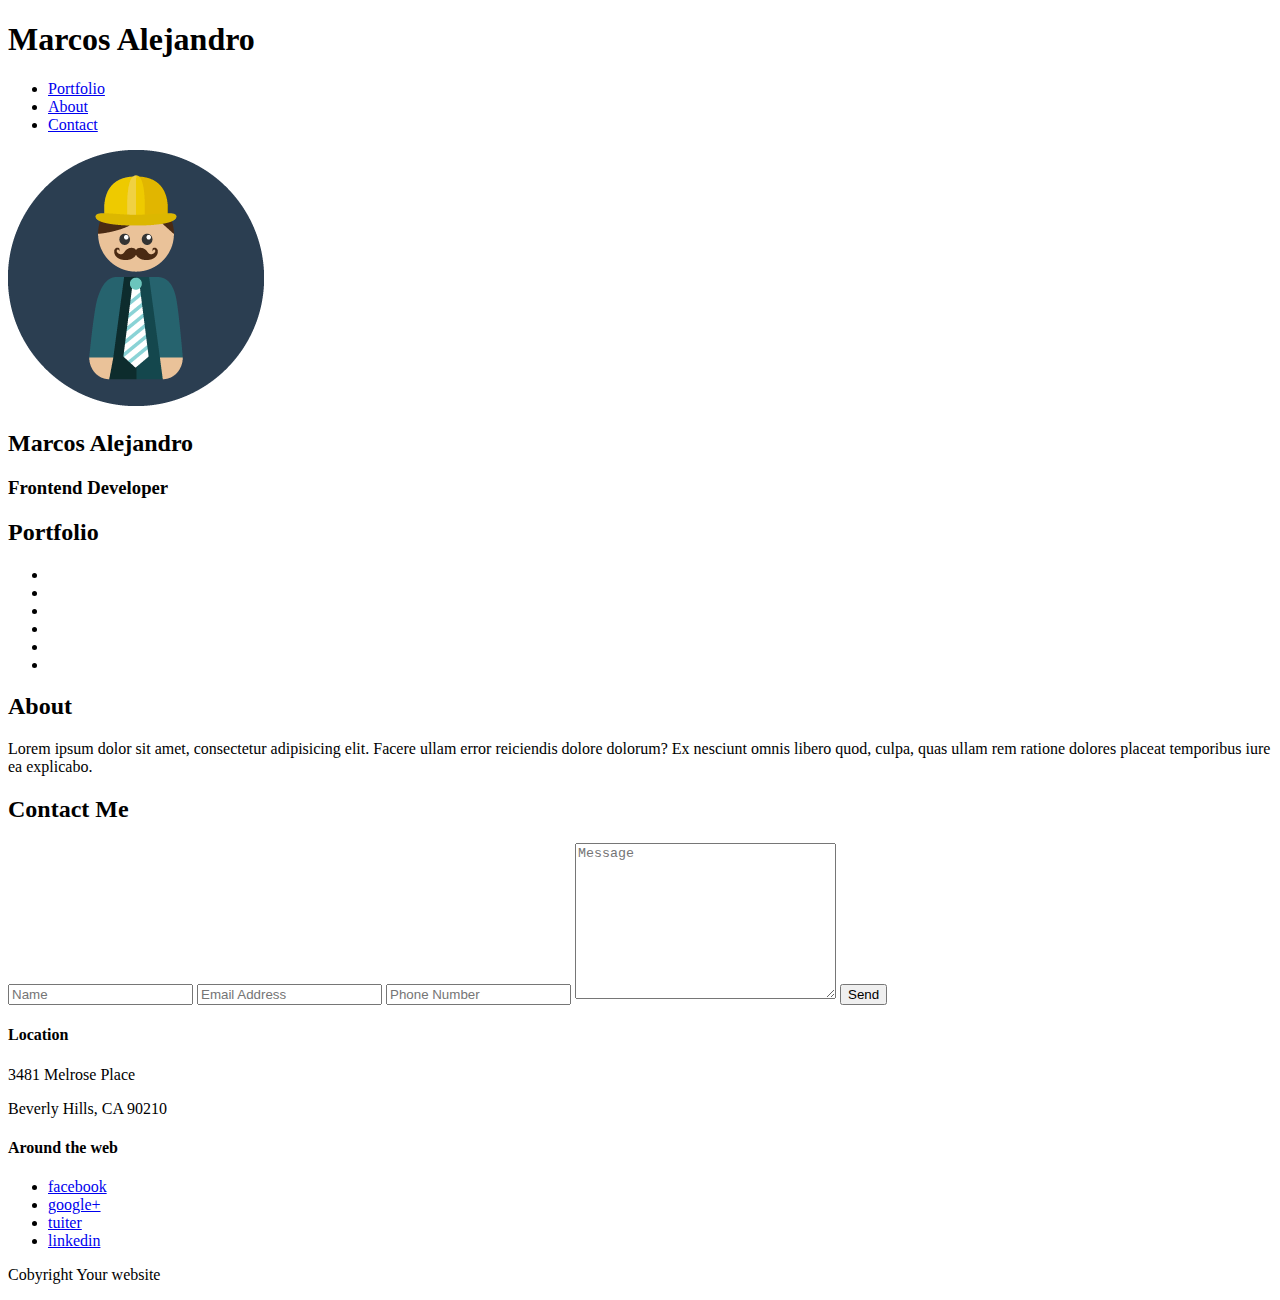
==== Portfolio TP7/index.html @ 8f19f57e "1er commit - Portfolio" ====
<!DOCTYPE html>
<html lang="en">
<head>
	<meta charset="UTF-8">
	<title>Workshop 1</title>
</head>
<body>
	<header>
		<nav>
			<h1>Marcos Alejandro</h1>
			<div>
				<ul>
					<li><a href="#">Portfolio</a></li>
					<li><a href="#">About</a></li>
					<li><a href="#">Contact</a></li>
				</ul>
			</div>
		</nav>
		<article>
			<img src="imagenes/trabajador.png" alt="">
			<h2>Marcos Alejandro</h2>
			<h3>Frontend Developer</h3>
		</article>
	</header>
	<section>
		<h2>Portfolio</h2>
		<div>
			<ul>
				<li><img src="#" alt=""></li>
				<li><img src="#" alt=""></li>
				<li><img src="#" alt=""></li>
				<li><img src="#" alt=""></li>
				<li><img src="#" alt=""></li>
				<li><img src="#" alt=""></li>
			</ul>
		</div>
	</section>
	<section>
		<h2>About</h2>
		<p>Lorem ipsum dolor sit amet, consectetur adipisicing elit. Facere ullam error reiciendis dolore dolorum? Ex nesciunt omnis libero quod, culpa, quas ullam rem ratione dolores placeat temporibus iure ea explicabo.</p>
	</section>
	<section>
		<h2>Contact Me</h2>
		<form action="" method="post">
			<input type="text" placeholder="Name">
			<input type="email" placeholder="Email Address">
			<input type="tel" placeholder="Phone Number">
			<textarea name="" id="" cols="30" rows="10" placeholder="Message"></textarea>
			<input type="submit" value="Send">
		</form>
	</section>
	<footer>
		<div>
			<h4>Location</h4>
			<p>3481 Melrose Place</p>
			<p>Beverly Hills, CA 90210</p>
		</div>
		<div>
			<h4>Around the web</h4>
			<ul>
				<li><a href="#">facebook</a></li>
				<li><a href="#">google+</a></li>
				<li><a href="#">tuiter</a></li>
				<li><a href="#">linkedin</a></li>
			</ul>
		</div>
		<div>
			<p>Cobyright Your website</p>
		</div>
	</footer>
	
</body>
</html>
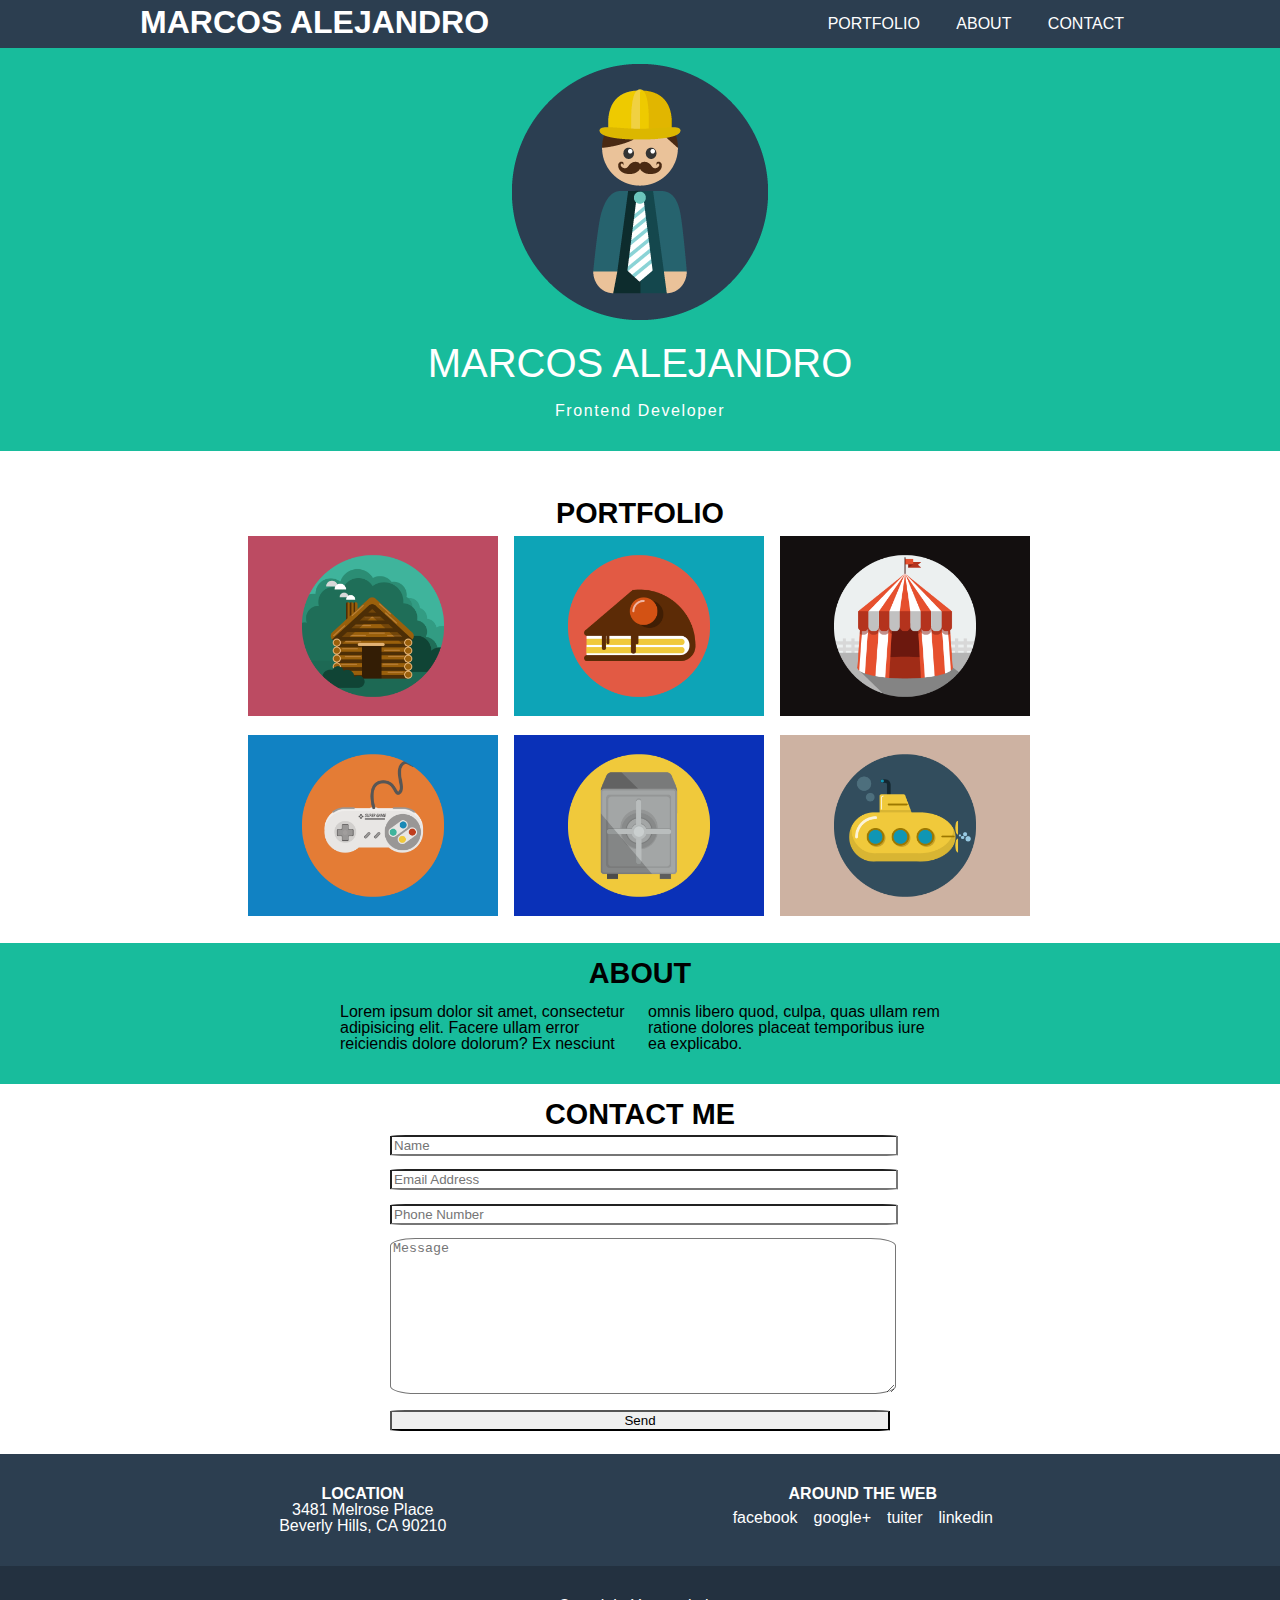
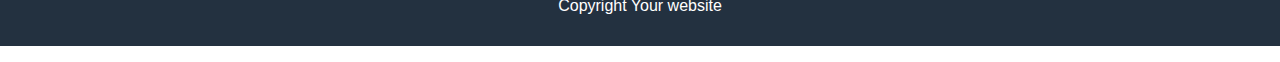
==== commit 20f54606: "Pryecto Portfolio v.2" ====
--- a/Portfolio TP7/index.html
+++ b/Portfolio TP7/index.html
@@ -2,70 +2,87 @@
 <html lang="en">
 <head>
 	<meta charset="UTF-8">
+	<meta name="viewport" content="width=device-width">
 	<title>Workshop 1</title>
+	<link rel="stylesheet" href="css/reset.css">
+	<link rel="stylesheet" href="css/estilos.css">
 </head>
 <body>
 	<header>
-		<nav>
-			<h1>Marcos Alejandro</h1>
+		<div id="nav">
+			<div class="container">
+				<h1>Marcos Alejandro</h1>
+				<nav>
+					<ul>
+						<li><a href="">Portfolio</a></li>
+						<li><a href="">About</a></li>
+						<li><a href="">Contact</a></li>
+					</ul>
+				</nav>
+			</div>
+		</div>
+		<div class="container">
+			<article>
+				<img src="imagenes/trabajador.png" alt="">
+				<h2>Marcos Alejandro</h2>
+				<h3>Frontend Developer</h3>
+			</article>			
+		</div>
+	</header>
+	<section id="portfolio">
+		<div class="container">
+			<h2>Portfolio</h2>
 			<div>
 				<ul>
-					<li><a href="#">Portfolio</a></li>
-					<li><a href="#">About</a></li>
-					<li><a href="#">Contact</a></li>
+					<li><img src="imagenes/casita.png" alt=""></li>
+					<li><img src="imagenes/postre.png" alt=""></li>
+					<li><img src="imagenes/carpa.png" alt=""></li>
+					<li><img src="imagenes/joystick.png" alt=""></li>
+					<li><img src="imagenes/caja_fuerte.png" alt=""></li>
+					<li><img src="imagenes/submarino.png" alt=""></li>
 				</ul>
 			</div>
-		</nav>
-		<article>
-			<img src="imagenes/trabajador.png" alt="">
-			<h2>Marcos Alejandro</h2>
-			<h3>Frontend Developer</h3>
-		</article>
-	</header>
-	<section>
-		<h2>Portfolio</h2>
-		<div>
-			<ul>
-				<li><img src="#" alt=""></li>
-				<li><img src="#" alt=""></li>
-				<li><img src="#" alt=""></li>
-				<li><img src="#" alt=""></li>
-				<li><img src="#" alt=""></li>
-				<li><img src="#" alt=""></li>
-			</ul>
 		</div>
 	</section>
-	<section>
-		<h2>About</h2>
-		<p>Lorem ipsum dolor sit amet, consectetur adipisicing elit. Facere ullam error reiciendis dolore dolorum? Ex nesciunt omnis libero quod, culpa, quas ullam rem ratione dolores placeat temporibus iure ea explicabo.</p>
+	<section id="about">
+		<div class="container">
+			<h2>About</h2>
+			<article>
+				<p>Lorem ipsum dolor sit amet, consectetur adipisicing elit. Facere ullam error reiciendis dolore dolorum? Ex nesciunt omnis libero quod, culpa, quas ullam rem ratione dolores placeat temporibus iure ea explicabo.</p>
+			</article>
+		</div>
 	</section>
-	<section>
-		<h2>Contact Me</h2>
-		<form action="" method="post">
-			<input type="text" placeholder="Name">
-			<input type="email" placeholder="Email Address">
-			<input type="tel" placeholder="Phone Number">
-			<textarea name="" id="" cols="30" rows="10" placeholder="Message"></textarea>
-			<input type="submit" value="Send">
-		</form>
+	<section id="contact">
+		<div class="container">
+			<h2>Contact Me</h2>
+			<form action="" method="post">
+				<input type="text" placeholder="Name">
+				<input type="email" placeholder="Email Address">
+				<input type="tel" placeholder="Phone Number">
+				<textarea name="" id="" cols="30" rows="10" placeholder="Message"></textarea>
+				<input type="submit" value="Send">
+			</form>
+		</div>
 	</section>
 	<footer>
-		<div>
-			<h4>Location</h4>
-			<p>3481 Melrose Place</p>
-			<p>Beverly Hills, CA 90210</p>
+		<div class="container">
+			<div>
+				<h4>Location</h4>
+				<p>3481 Melrose Place</p>
+				<p>Beverly Hills, CA 90210</p>
+			</div>
+			<div>
+				<h4>Around the web</h4>
+				<ul>
+					<li><a href="#">facebook</a></li>
+					<li><a href="#">google+</a></li>
+					<li><a href="#">tuiter</a></li>
+					<li><a href="#">linkedin</a></li>
+				</ul>
+			</div>
 		</div>
-		<div>
-			<h4>Around the web</h4>
-			<ul>
-				<li><a href="#">facebook</a></li>
-				<li><a href="#">google+</a></li>
-				<li><a href="#">tuiter</a></li>
-				<li><a href="#">linkedin</a></li>
-			</ul>
-		</div>
-		<div>
-			<p>Cobyright Your website</p>
+		<div class="copyright">
+			<p>Copyright Your website</p>
 		</div>
 	</footer>
 	
--- a/Portfolio TP7/css/estilos.css
+++ b/Portfolio TP7/css/estilos.css
@@ -0,0 +1,178 @@
+.container{
+	max-width: 1000px;
+	margin:auto;
+}
+
+#nav, footer{
+	background: #2C3E50;
+}
+
+body{
+	font-family: sans-serif;
+}
+
+header, #about{
+	background: #18BC9C;
+}
+
+footer .copyright{
+	background: #233140;
+}
+
+header{
+	color: white;
+}
+
+a{
+	text-decoration: none;
+	color:white;
+}
+
+#nav{
+	overflow: auto;
+}
+
+#nav ul li{
+	display: inline-block;
+	margin: 1em;
+}
+
+header h1{
+	float:left;
+	font-size: 2em;
+	margin-top: 0.2em;
+	text-transform: uppercase;
+	font-weight: bold;
+}
+
+header nav{
+	float:right;
+	text-transform: uppercase;
+}
+
+header article{
+	padding: 1em;
+	text-align: center;
+}
+
+header article img{
+	width:;
+}
+
+header article h2{
+	font-size: 2.5em;
+	text-transform: uppercase;
+	margin: 0.5em 0;
+}
+
+header article h3{
+	letter-spacing: 0.1em;
+	margin-bottom: 1em;
+}
+
+#portfolio{
+	text-align: center;
+	padding: 1em;
+	margin-top: 2em;
+}
+
+#portfolio h2{
+	text-transform: uppercase;
+	font-size: 1.8em;
+	font-weight: bold;
+}
+
+#portfolio ul{
+	display: flex;
+	flex-wrap:wrap;
+	max-width: 800px;
+	margin: auto;
+}
+#portfolio img{
+	width: 250px;
+}
+#portfolio li{
+	margin: 0.5em;
+}
+#about{
+	text-align: center;
+	padding: 1em;
+}
+#about h2{
+	text-transform: uppercase;
+	font-size: 1.8em;
+	font-weight: bold;
+}
+#about article{
+	padding: 1em;
+	margin: auto;
+	text-align: left;
+	column-count:2;
+	max-width: 600px;
+}
+#contact{
+	text-align: center;
+	margin: 1em;
+}
+#contact h2{
+	text-transform: uppercase;
+	font-size: 1.8em;
+	font-weight: bold;	
+}
+#contact form{
+	max-width: 500px;
+	margin: auto;
+}
+#contact form input, textarea{
+	width: 100%;
+	margin: 0.5em auto;
+	border-radius: 5%;
+}
+
+footer{
+	color:white;
+	margin: 1em auto;
+}
+
+footer .container{
+	padding: 2em;
+	display: flex;
+	justify-content:space-around;
+}
+
+footer ul{
+	display: flex;
+}
+
+footer ul li{
+	margin:0.5em;
+}
+
+footer h4{
+	text-transform: uppercase;
+	font-weight: bold;
+}
+footer .container div{
+	text-align: center;
+}
+
+footer .copyright{
+	text-align: center;
+	padding: 2em;
+}
+
+
+
+
+
+
+
+
+
+
+
+
+
+
+
+
